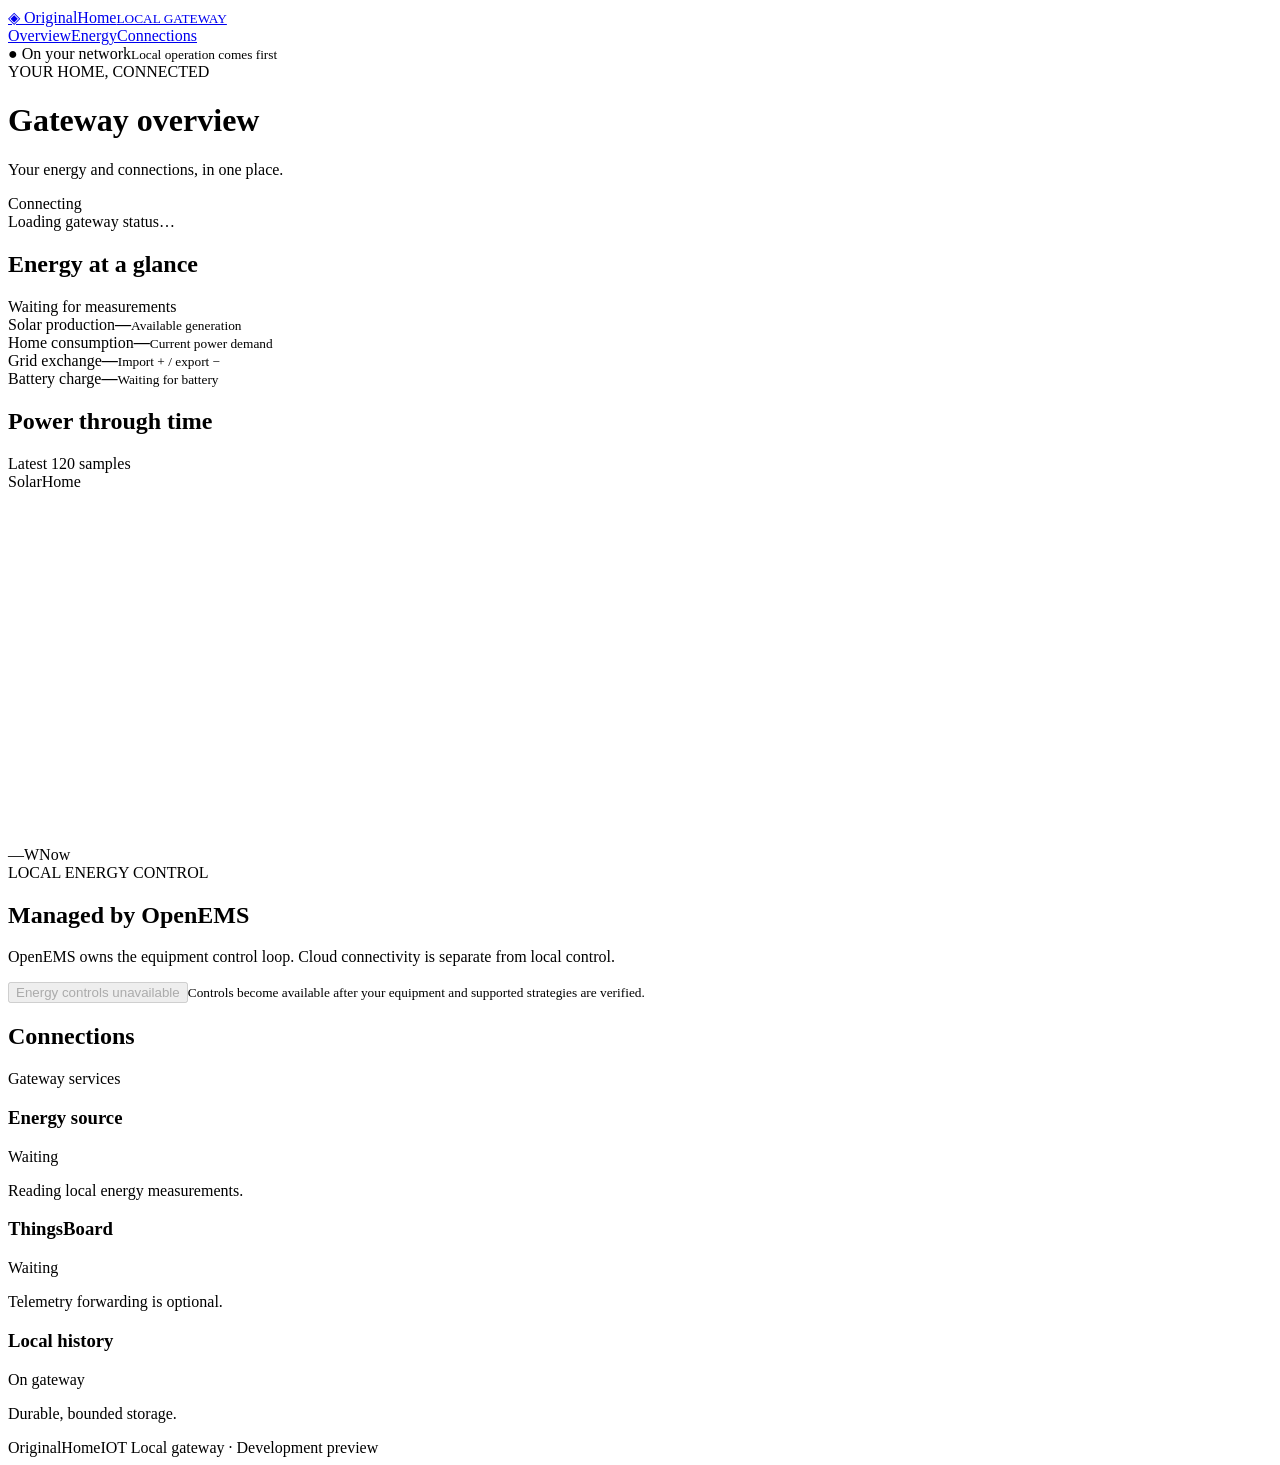
==== gateway/static/index.html @ 0795ae5d "Basic platform with demo data" ====
<!doctype html>
<html lang="en">
<head><meta charset="utf-8"><meta name="viewport" content="width=device-width, initial-scale=1"><title>OriginalHome · Local gateway</title><link rel="stylesheet" href="/style.css"><script defer src="/app.js"></script></head>
<body>
<aside><a class="brand" href="/">◈ <span>OriginalHome<small>LOCAL GATEWAY</small></span></a><nav><a href="#overview">Overview</a><a href="#energy">Energy</a><a href="#connections">Connections</a></nav><div class="local">● On your network<small>Local operation comes first</small></div></aside>
<main id="overview"><header><div><div class="eyebrow">YOUR HOME, CONNECTED</div><h1>Gateway overview</h1><p>Your energy and connections, in one place.</p></div><span id="mode" class="badge">Connecting</span></header>
<div id="notice" role="status" class="notice">Loading gateway status…</div>
<section id="energy"><div class="section-title"><h2>Energy at a glance</h2><span id="updated">Waiting for measurements</span></div><div class="metrics">
<article><span>Solar production</span><strong id="solar">—</strong><small>Available generation</small></article>
<article><span>Home consumption</span><strong id="load">—</strong><small>Current power demand</small></article>
<article><span>Grid exchange</span><strong id="grid">—</strong><small id="grid-direction">Import + / export −</small></article>
<article><span>Battery charge</span><strong id="soc">—</strong><small id="battery">Waiting for battery</small></article>
</div><div class="panels"><article class="chart-panel"><div class="section-title"><h2>Power through time</h2><span>Latest 120 samples</span></div><div class="legend"><span class="solar-dot">Solar</span><span class="load-dot">Home</span></div><svg id="chart" viewBox="0 0 720 200" role="img" aria-label="Solar production and home consumption over time"></svg><div class="chart-labels"><span id="start">—</span><span id="scale">W</span><span>Now</span></div></article><article class="control"><div class="eyebrow">LOCAL ENERGY CONTROL</div><h2>Managed by OpenEMS</h2><p>OpenEMS owns the equipment control loop. Cloud connectivity is separate from local control.</p><button disabled>Energy controls unavailable</button><small>Controls become available after your equipment and supported strategies are verified.</small></article></div></section>
<section id="connections"><div class="section-title"><h2>Connections</h2><span>Gateway services</span></div><div class="connections"><article><h3 id="source-name">Energy source</h3><span id="source" class="badge">Waiting</span><p id="source-detail">Reading local energy measurements.</p></article><article><h3>ThingsBoard</h3><span id="delivery" class="badge">Waiting</span><p id="queue">Telemetry forwarding is optional.</p></article><article><h3>Local history</h3><span class="badge">On gateway</span><p id="retention">Durable, bounded storage.</p></article></div></section>
<footer>OriginalHomeIOT <span>Local gateway · Development preview</span></footer></main></body></html>
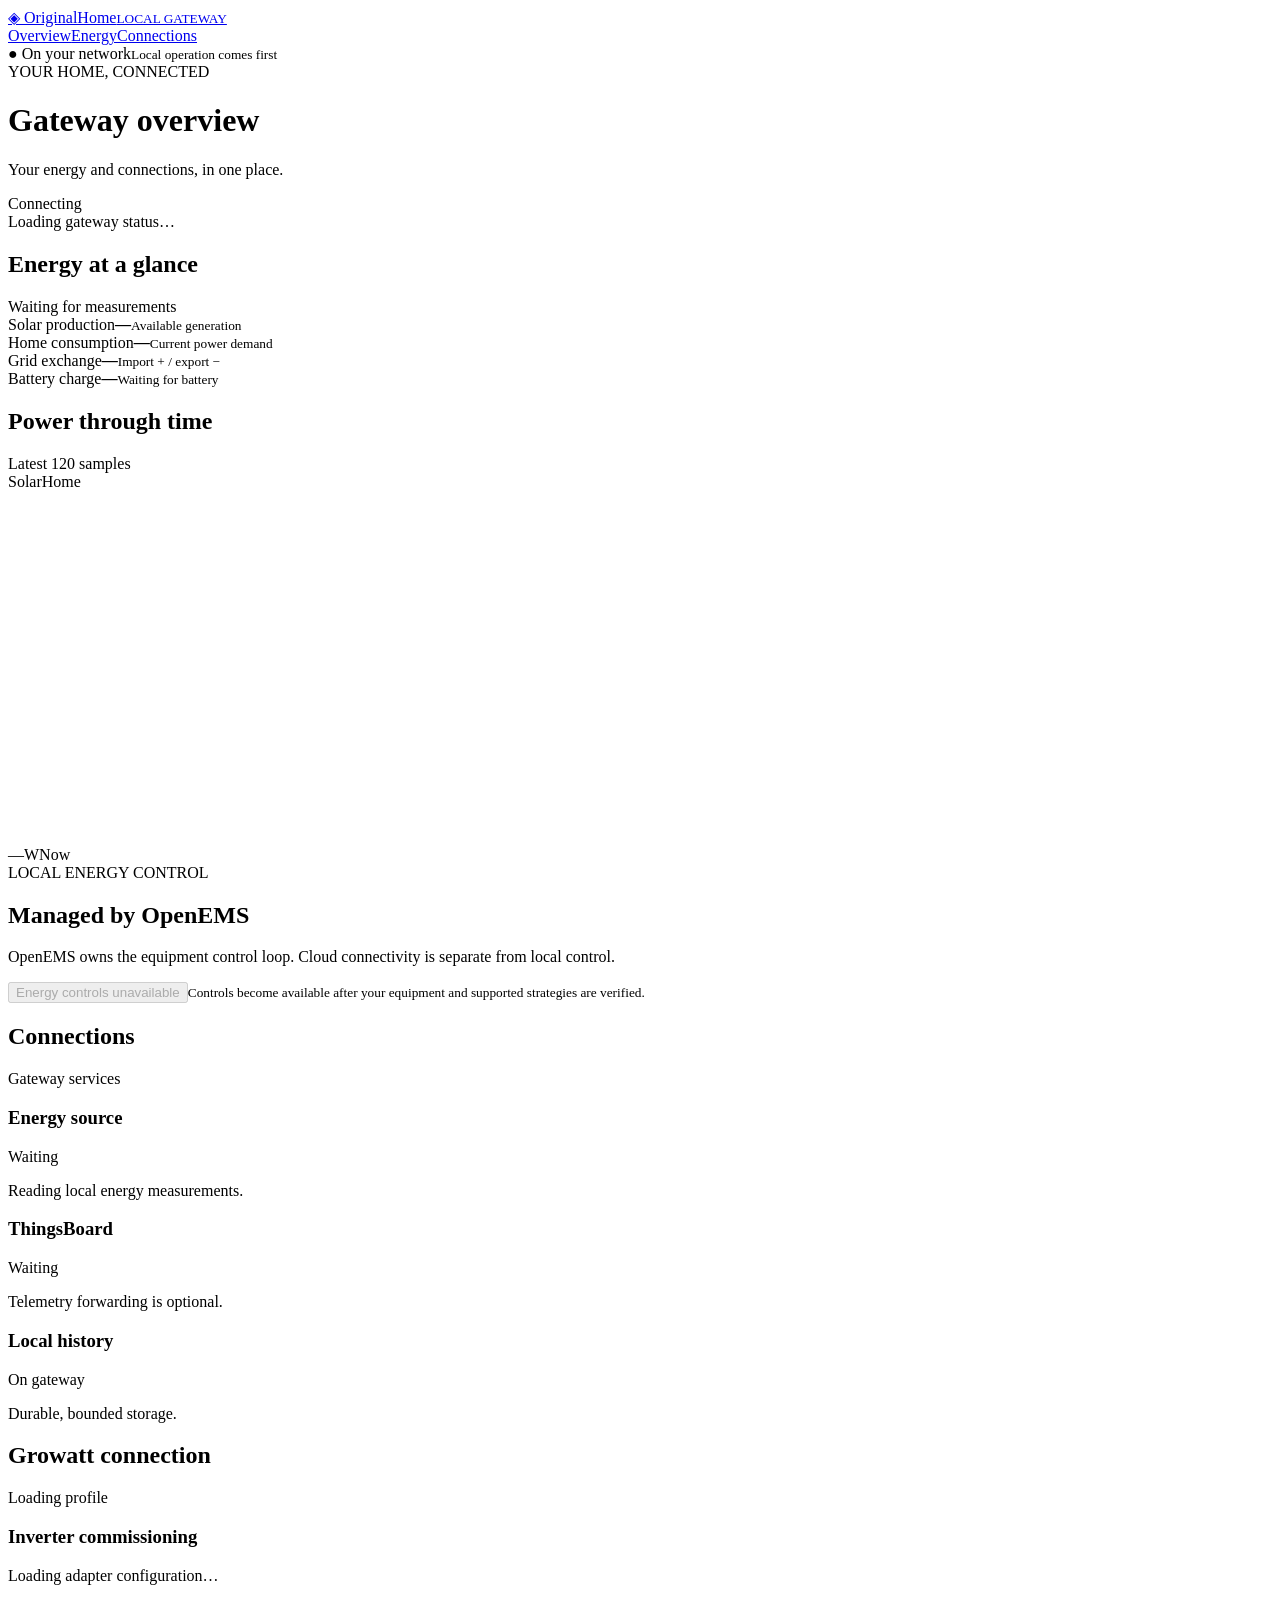
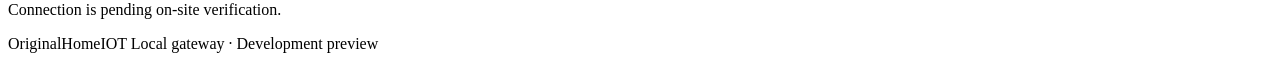
==== commit 25e9aad3: "Added Growatt wifi serial for older model" ====
--- a/gateway/static/index.html
+++ b/gateway/static/index.html
@@ -12,4 +12,5 @@
 <article><span>Battery charge</span><strong id="soc">—</strong><small id="battery">Waiting for battery</small></article>
 </div><div class="panels"><article class="chart-panel"><div class="section-title"><h2>Power through time</h2><span>Latest 120 samples</span></div><div class="legend"><span class="solar-dot">Solar</span><span class="load-dot">Home</span></div><svg id="chart" viewBox="0 0 720 200" role="img" aria-label="Solar production and home consumption over time"></svg><div class="chart-labels"><span id="start">—</span><span id="scale">W</span><span>Now</span></div></article><article class="control"><div class="eyebrow">LOCAL ENERGY CONTROL</div><h2>Managed by OpenEMS</h2><p>OpenEMS owns the equipment control loop. Cloud connectivity is separate from local control.</p><button disabled>Energy controls unavailable</button><small>Controls become available after your equipment and supported strategies are verified.</small></article></div></section>
 <section id="connections"><div class="section-title"><h2>Connections</h2><span>Gateway services</span></div><div class="connections"><article><h3 id="source-name">Energy source</h3><span id="source" class="badge">Waiting</span><p id="source-detail">Reading local energy measurements.</p></article><article><h3>ThingsBoard</h3><span id="delivery" class="badge">Waiting</span><p id="queue">Telemetry forwarding is optional.</p></article><article><h3>Local history</h3><span class="badge">On gateway</span><p id="retention">Durable, bounded storage.</p></article></div></section>
+<section id="growatt"><div class="section-title"><h2>Growatt connection</h2><span id="growatt-state">Loading profile</span></div><article><h3 id="growatt-model">Inverter commissioning</h3><p id="growatt-adapter">Loading adapter configuration…</p><p id="growatt-notice">Connection is pending on-site verification.</p></article></section>
 <footer>OriginalHomeIOT <span>Local gateway · Development preview</span></footer></main></body></html>
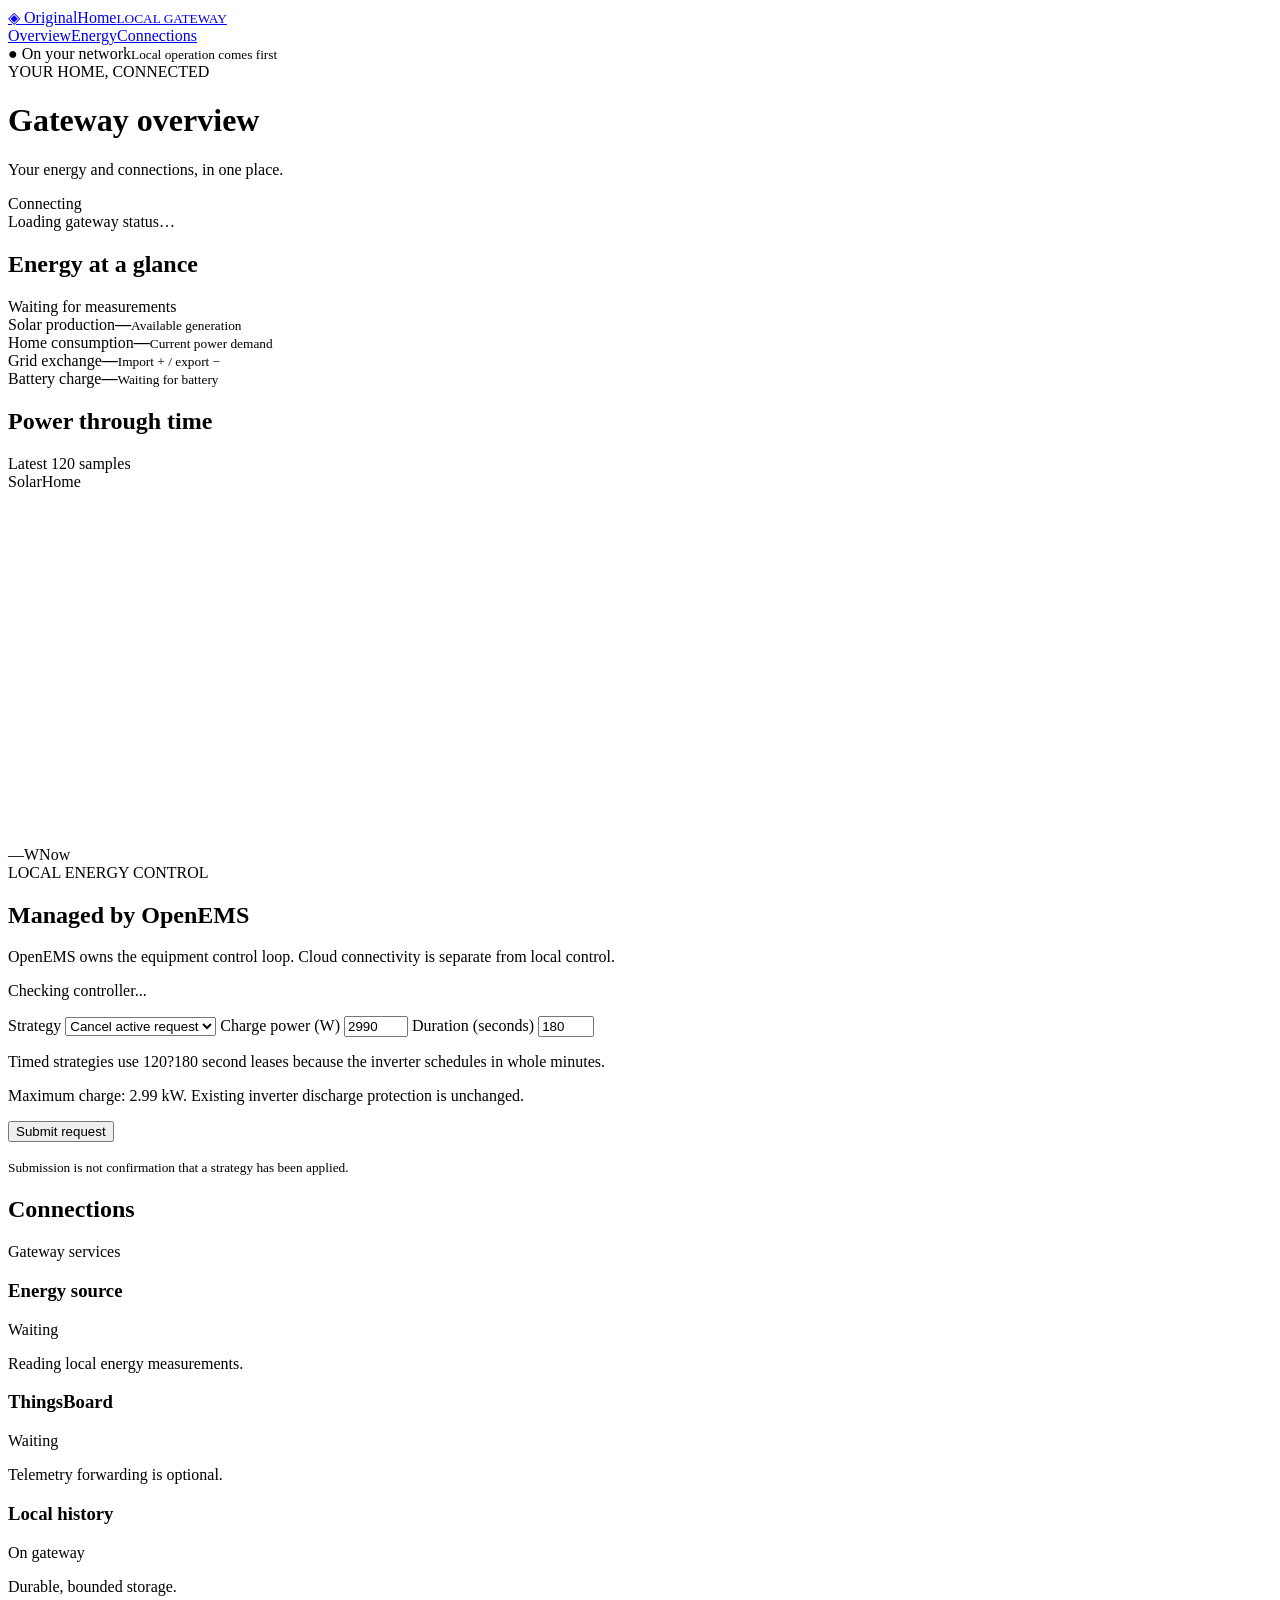
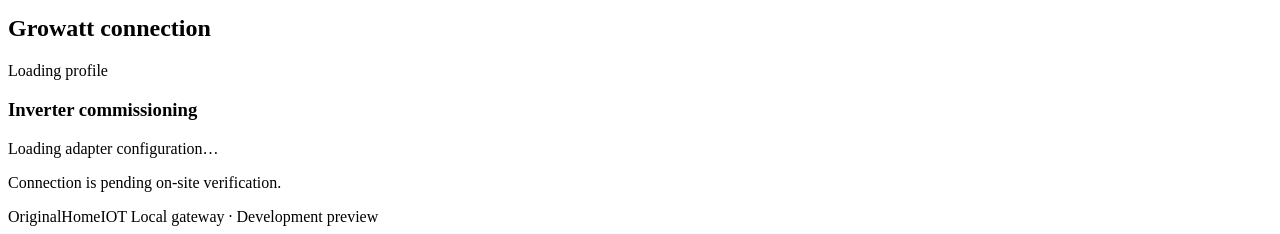
==== commit 8422d1b3: "Poc adjustments toward strategy write implementing" ====
--- a/gateway/static/index.html
+++ b/gateway/static/index.html
@@ -10,7 +10,12 @@
 <article><span>Home consumption</span><strong id="load">—</strong><small>Current power demand</small></article>
 <article><span>Grid exchange</span><strong id="grid">—</strong><small id="grid-direction">Import + / export −</small></article>
 <article><span>Battery charge</span><strong id="soc">—</strong><small id="battery">Waiting for battery</small></article>
-</div><div class="panels"><article class="chart-panel"><div class="section-title"><h2>Power through time</h2><span>Latest 120 samples</span></div><div class="legend"><span class="solar-dot">Solar</span><span class="load-dot">Home</span></div><svg id="chart" viewBox="0 0 720 200" role="img" aria-label="Solar production and home consumption over time"></svg><div class="chart-labels"><span id="start">—</span><span id="scale">W</span><span>Now</span></div></article><article class="control"><div class="eyebrow">LOCAL ENERGY CONTROL</div><h2>Managed by OpenEMS</h2><p>OpenEMS owns the equipment control loop. Cloud connectivity is separate from local control.</p><button disabled>Energy controls unavailable</button><small>Controls become available after your equipment and supported strategies are verified.</small></article></div></section>
+</div><div class="panels"><article class="chart-panel"><div class="section-title"><h2>Power through time</h2><span>Latest 120 samples</span></div><div class="legend"><span class="solar-dot">Solar</span><span class="load-dot">Home</span></div><svg id="chart" viewBox="0 0 720 200" role="img" aria-label="Solar production and home consumption over time"></svg><div class="chart-labels"><span id="start">—</span><span id="scale">W</span><span>Now</span></div></article><article class="control"><div class="eyebrow">LOCAL ENERGY CONTROL</div><h2>Managed by OpenEMS</h2><p>OpenEMS owns the equipment control loop. Cloud connectivity is separate from local control.</p><p id="control-status" role="status">Checking controller...</p><form id="strategy-form">
+<label>Strategy <select id="strategy"><option value="MONITOR">Cancel active request</option><option value="SELF_CONSUMPTION">Self consumption</option><option value="SOLAR_CHARGE">Solar charging</option></select></label>
+<label>Charge power (W) <input id="charge-w" type="number" min="0" max="2990" value="2990" required></label>
+<label>Duration (seconds) <input id="duration" type="number" min="120" max="180" value="180" required></label>
+<p>Timed strategies use 120?180 second leases because the inverter schedules in whole minutes.</p><p>Maximum charge: 2.99 kW. Existing inverter discharge protection is unchanged.</p><button id="strategy-submit">Submit request</button></form>
+<p id="command-result" role="status"></p><ul id="control-blockers"></ul><small>Submission is not confirmation that a strategy has been applied.</small></article></div></section>
 <section id="connections"><div class="section-title"><h2>Connections</h2><span>Gateway services</span></div><div class="connections"><article><h3 id="source-name">Energy source</h3><span id="source" class="badge">Waiting</span><p id="source-detail">Reading local energy measurements.</p></article><article><h3>ThingsBoard</h3><span id="delivery" class="badge">Waiting</span><p id="queue">Telemetry forwarding is optional.</p></article><article><h3>Local history</h3><span class="badge">On gateway</span><p id="retention">Durable, bounded storage.</p></article></div></section>
 <section id="growatt"><div class="section-title"><h2>Growatt connection</h2><span id="growatt-state">Loading profile</span></div><article><h3 id="growatt-model">Inverter commissioning</h3><p id="growatt-adapter">Loading adapter configuration…</p><p id="growatt-notice">Connection is pending on-site verification.</p></article></section>
 <footer>OriginalHomeIOT <span>Local gateway · Development preview</span></footer></main></body></html>
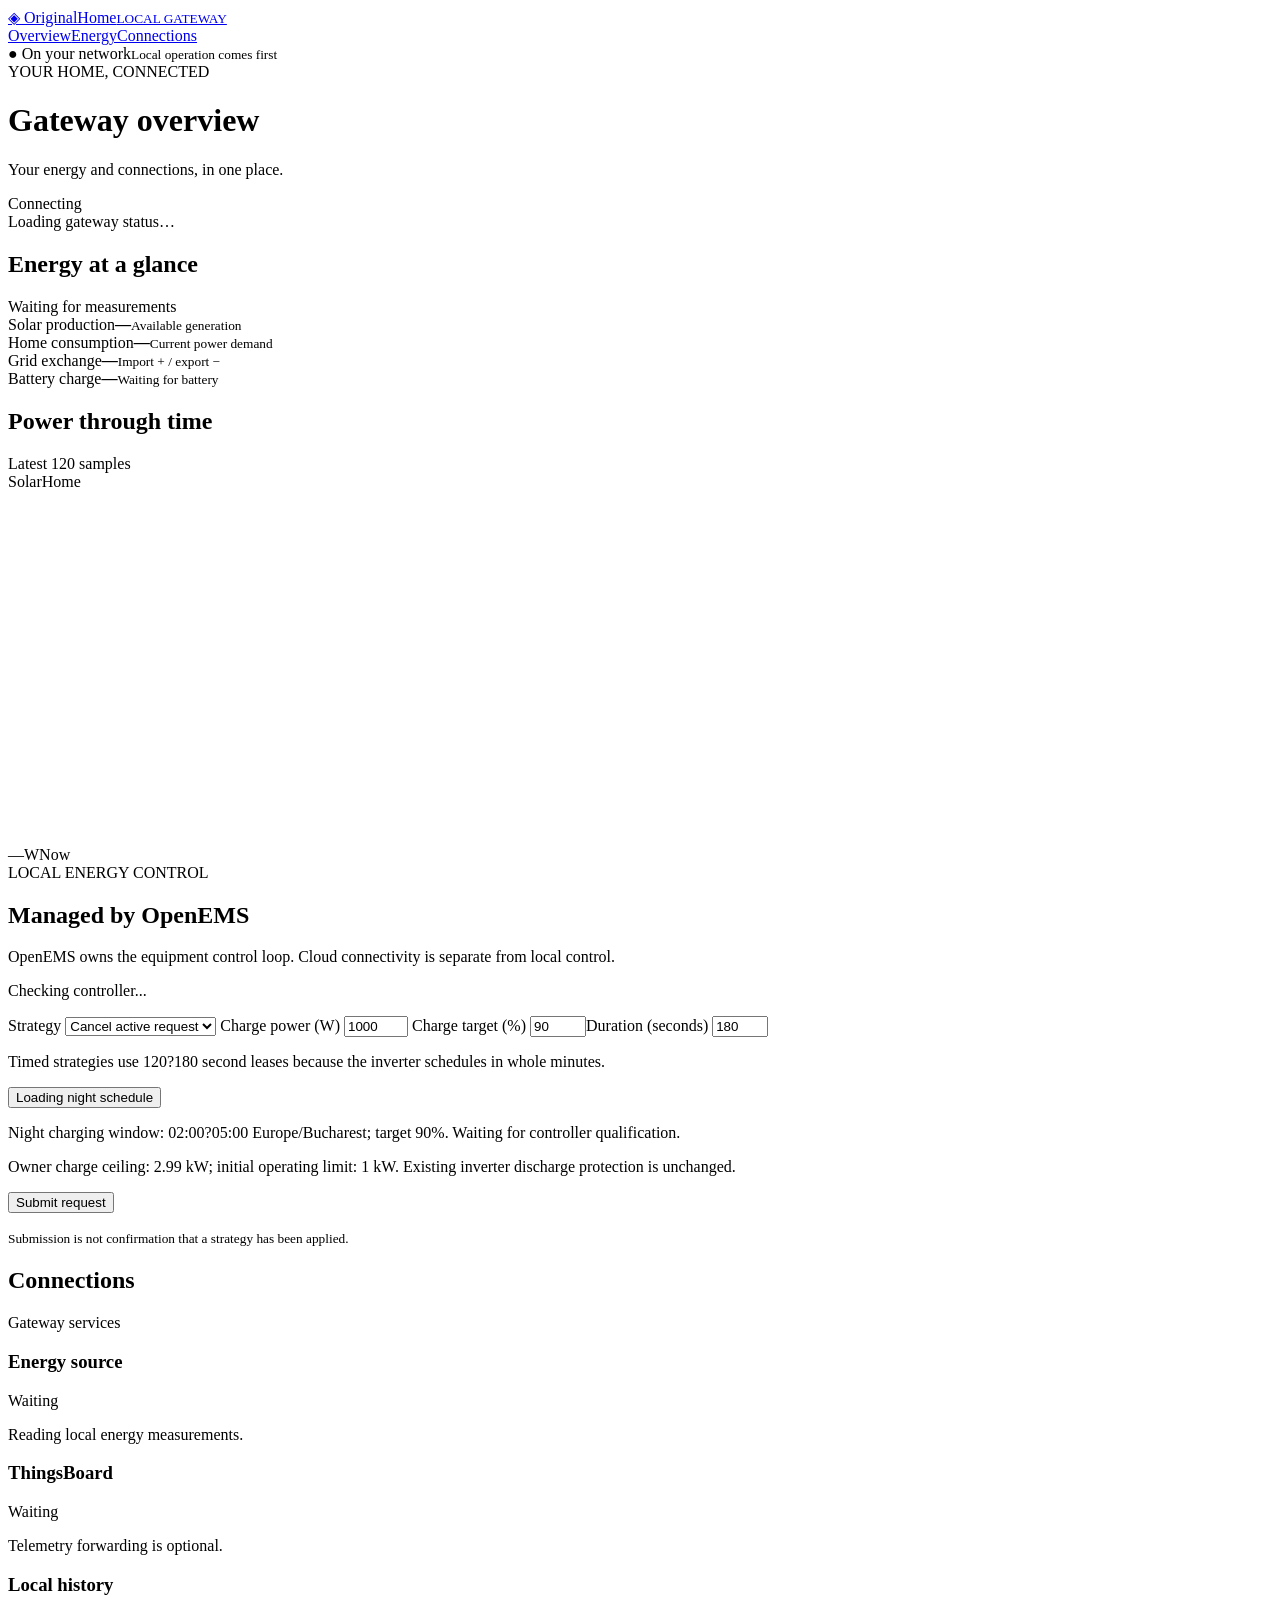
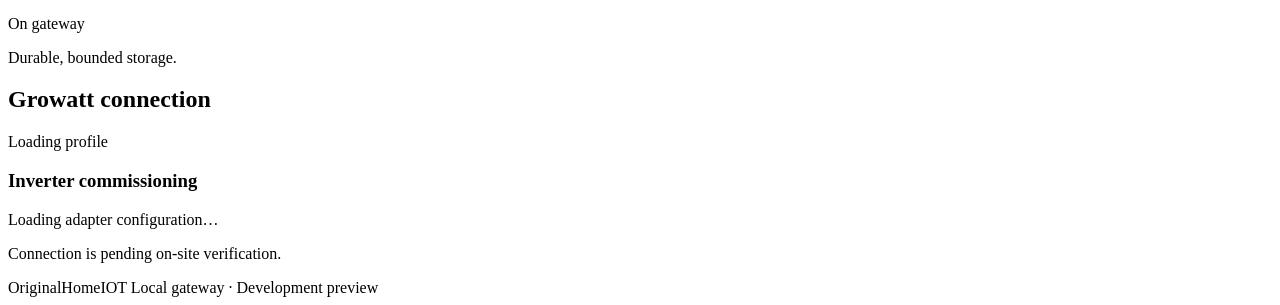
==== commit 04a848d5: "Added Olinuxino Comission Capability" ====
--- a/gateway/static/index.html
+++ b/gateway/static/index.html
@@ -11,10 +11,10 @@
 <article><span>Grid exchange</span><strong id="grid">—</strong><small id="grid-direction">Import + / export −</small></article>
 <article><span>Battery charge</span><strong id="soc">—</strong><small id="battery">Waiting for battery</small></article>
 </div><div class="panels"><article class="chart-panel"><div class="section-title"><h2>Power through time</h2><span>Latest 120 samples</span></div><div class="legend"><span class="solar-dot">Solar</span><span class="load-dot">Home</span></div><svg id="chart" viewBox="0 0 720 200" role="img" aria-label="Solar production and home consumption over time"></svg><div class="chart-labels"><span id="start">—</span><span id="scale">W</span><span>Now</span></div></article><article class="control"><div class="eyebrow">LOCAL ENERGY CONTROL</div><h2>Managed by OpenEMS</h2><p>OpenEMS owns the equipment control loop. Cloud connectivity is separate from local control.</p><p id="control-status" role="status">Checking controller...</p><form id="strategy-form">
-<label>Strategy <select id="strategy"><option value="MONITOR">Cancel active request</option><option value="SELF_CONSUMPTION">Self consumption</option><option value="SOLAR_CHARGE">Solar charging</option></select></label>
-<label>Charge power (W) <input id="charge-w" type="number" min="0" max="2990" value="2990" required></label>
-<label>Duration (seconds) <input id="duration" type="number" min="120" max="180" value="180" required></label>
-<p>Timed strategies use 120?180 second leases because the inverter schedules in whole minutes.</p><p>Maximum charge: 2.99 kW. Existing inverter discharge protection is unchanged.</p><button id="strategy-submit">Submit request</button></form>
+<label>Strategy <select id="strategy"><option value="MONITOR">Cancel active request</option><option value="SELF_CONSUMPTION">Self consumption</option><option value="SOLAR_CHARGE">Solar charging</option><option value="GRID_CHARGE">Charge from grid</option></select></label>
+<label>Charge power (W) <input id="charge-w" type="number" min="0" max="1000" value="1000" required></label>
+<label>Charge target (%) <input id="target-soc" type="number" min="1" max="100" value="90" required></label><label>Duration (seconds) <input id="duration" type="number" min="120" max="180" value="180" required></label>
+<p>Timed strategies use 120?180 second leases because the inverter schedules in whole minutes.</p><button id="night-schedule-toggle" type="button">Loading night schedule</button><p id="night-schedule-status">Night charging window: 02:00?05:00 Europe/Bucharest; target 90%. Waiting for controller qualification.</p><p>Owner charge ceiling: 2.99 kW; initial operating limit: 1 kW. Existing inverter discharge protection is unchanged.</p><button id="strategy-submit">Submit request</button></form>
 <p id="command-result" role="status"></p><ul id="control-blockers"></ul><small>Submission is not confirmation that a strategy has been applied.</small></article></div></section>
 <section id="connections"><div class="section-title"><h2>Connections</h2><span>Gateway services</span></div><div class="connections"><article><h3 id="source-name">Energy source</h3><span id="source" class="badge">Waiting</span><p id="source-detail">Reading local energy measurements.</p></article><article><h3>ThingsBoard</h3><span id="delivery" class="badge">Waiting</span><p id="queue">Telemetry forwarding is optional.</p></article><article><h3>Local history</h3><span class="badge">On gateway</span><p id="retention">Durable, bounded storage.</p></article></div></section>
 <section id="growatt"><div class="section-title"><h2>Growatt connection</h2><span id="growatt-state">Loading profile</span></div><article><h3 id="growatt-model">Inverter commissioning</h3><p id="growatt-adapter">Loading adapter configuration…</p><p id="growatt-notice">Connection is pending on-site verification.</p></article></section>
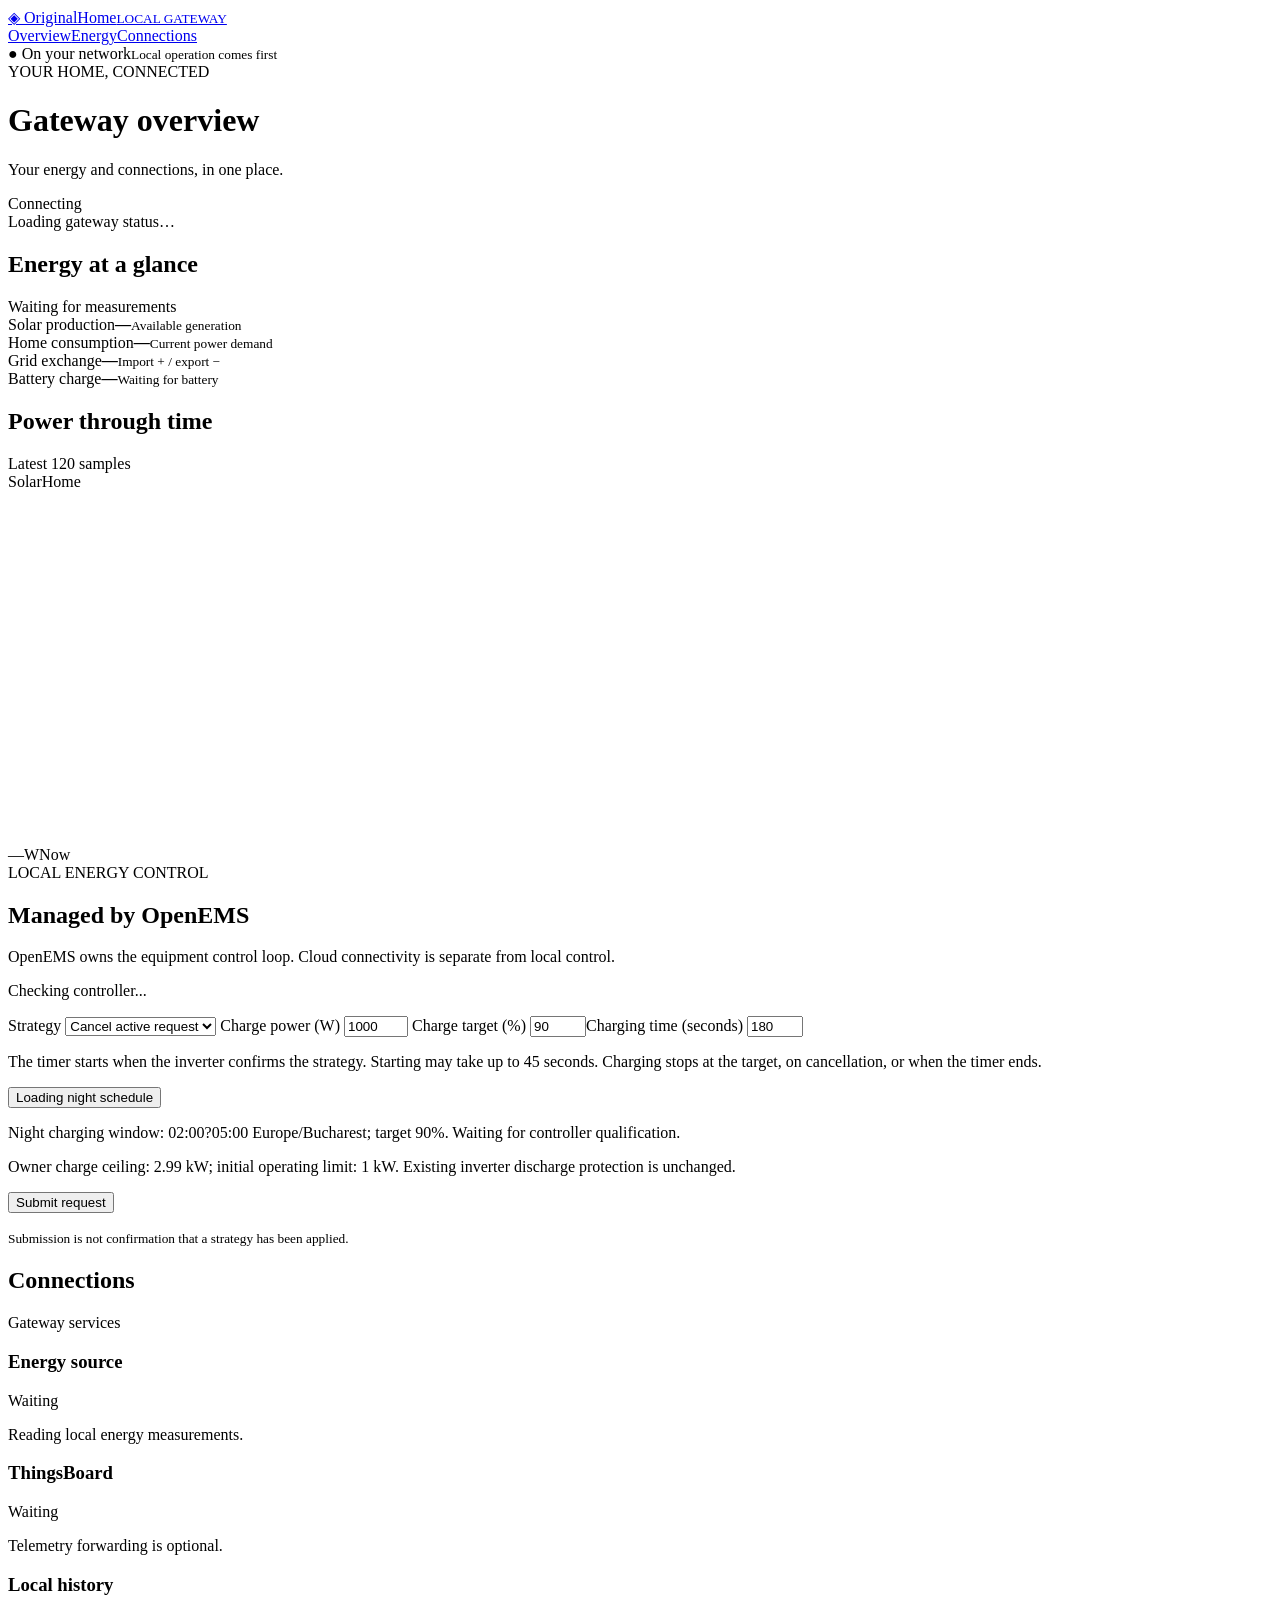
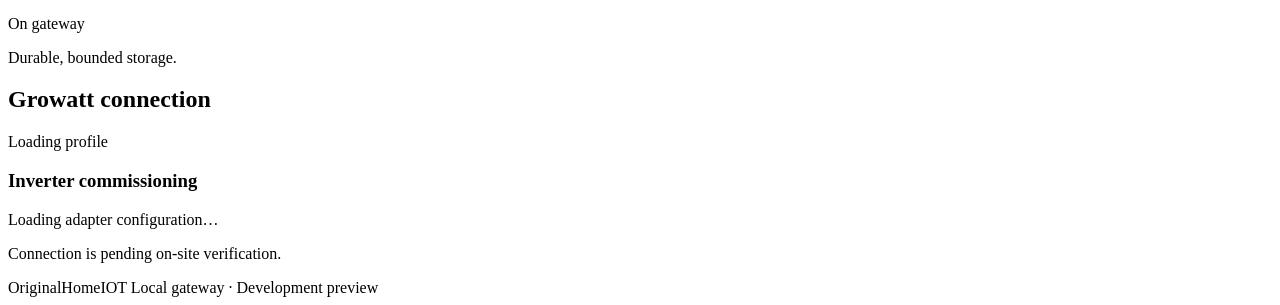
==== commit 9232ec1c: "feat: Enhance Olinuxino gateway control with confirmed runtime and activation allowance - Updated RE" ====
--- a/gateway/static/index.html
+++ b/gateway/static/index.html
@@ -13,8 +13,8 @@
 </div><div class="panels"><article class="chart-panel"><div class="section-title"><h2>Power through time</h2><span>Latest 120 samples</span></div><div class="legend"><span class="solar-dot">Solar</span><span class="load-dot">Home</span></div><svg id="chart" viewBox="0 0 720 200" role="img" aria-label="Solar production and home consumption over time"></svg><div class="chart-labels"><span id="start">—</span><span id="scale">W</span><span>Now</span></div></article><article class="control"><div class="eyebrow">LOCAL ENERGY CONTROL</div><h2>Managed by OpenEMS</h2><p>OpenEMS owns the equipment control loop. Cloud connectivity is separate from local control.</p><p id="control-status" role="status">Checking controller...</p><form id="strategy-form">
 <label>Strategy <select id="strategy"><option value="MONITOR">Cancel active request</option><option value="SELF_CONSUMPTION">Self consumption</option><option value="SOLAR_CHARGE">Solar charging</option><option value="GRID_CHARGE">Charge from grid</option></select></label>
 <label>Charge power (W) <input id="charge-w" type="number" min="0" max="1000" value="1000" required></label>
-<label>Charge target (%) <input id="target-soc" type="number" min="1" max="100" value="90" required></label><label>Duration (seconds) <input id="duration" type="number" min="120" max="180" value="180" required></label>
-<p>Timed strategies use 120?180 second leases because the inverter schedules in whole minutes.</p><button id="night-schedule-toggle" type="button">Loading night schedule</button><p id="night-schedule-status">Night charging window: 02:00?05:00 Europe/Bucharest; target 90%. Waiting for controller qualification.</p><p>Owner charge ceiling: 2.99 kW; initial operating limit: 1 kW. Existing inverter discharge protection is unchanged.</p><button id="strategy-submit">Submit request</button></form>
+<label>Charge target (%) <input id="target-soc" type="number" min="1" max="100" value="90" required></label><label>Charging time (seconds) <input id="duration" type="number" min="120" max="180" value="180" required></label>
+<p>The timer starts when the inverter confirms the strategy. Starting may take up to 45 seconds. Charging stops at the target, on cancellation, or when the timer ends.</p><button id="night-schedule-toggle" type="button">Loading night schedule</button><p id="night-schedule-status">Night charging window: 02:00?05:00 Europe/Bucharest; target 90%. Waiting for controller qualification.</p><p>Owner charge ceiling: 2.99 kW; initial operating limit: 1 kW. Existing inverter discharge protection is unchanged.</p><button id="strategy-submit">Submit request</button></form>
 <p id="command-result" role="status"></p><ul id="control-blockers"></ul><small>Submission is not confirmation that a strategy has been applied.</small></article></div></section>
 <section id="connections"><div class="section-title"><h2>Connections</h2><span>Gateway services</span></div><div class="connections"><article><h3 id="source-name">Energy source</h3><span id="source" class="badge">Waiting</span><p id="source-detail">Reading local energy measurements.</p></article><article><h3>ThingsBoard</h3><span id="delivery" class="badge">Waiting</span><p id="queue">Telemetry forwarding is optional.</p></article><article><h3>Local history</h3><span class="badge">On gateway</span><p id="retention">Durable, bounded storage.</p></article></div></section>
 <section id="growatt"><div class="section-title"><h2>Growatt connection</h2><span id="growatt-state">Loading profile</span></div><article><h3 id="growatt-model">Inverter commissioning</h3><p id="growatt-adapter">Loading adapter configuration…</p><p id="growatt-notice">Connection is pending on-site verification.</p></article></section>
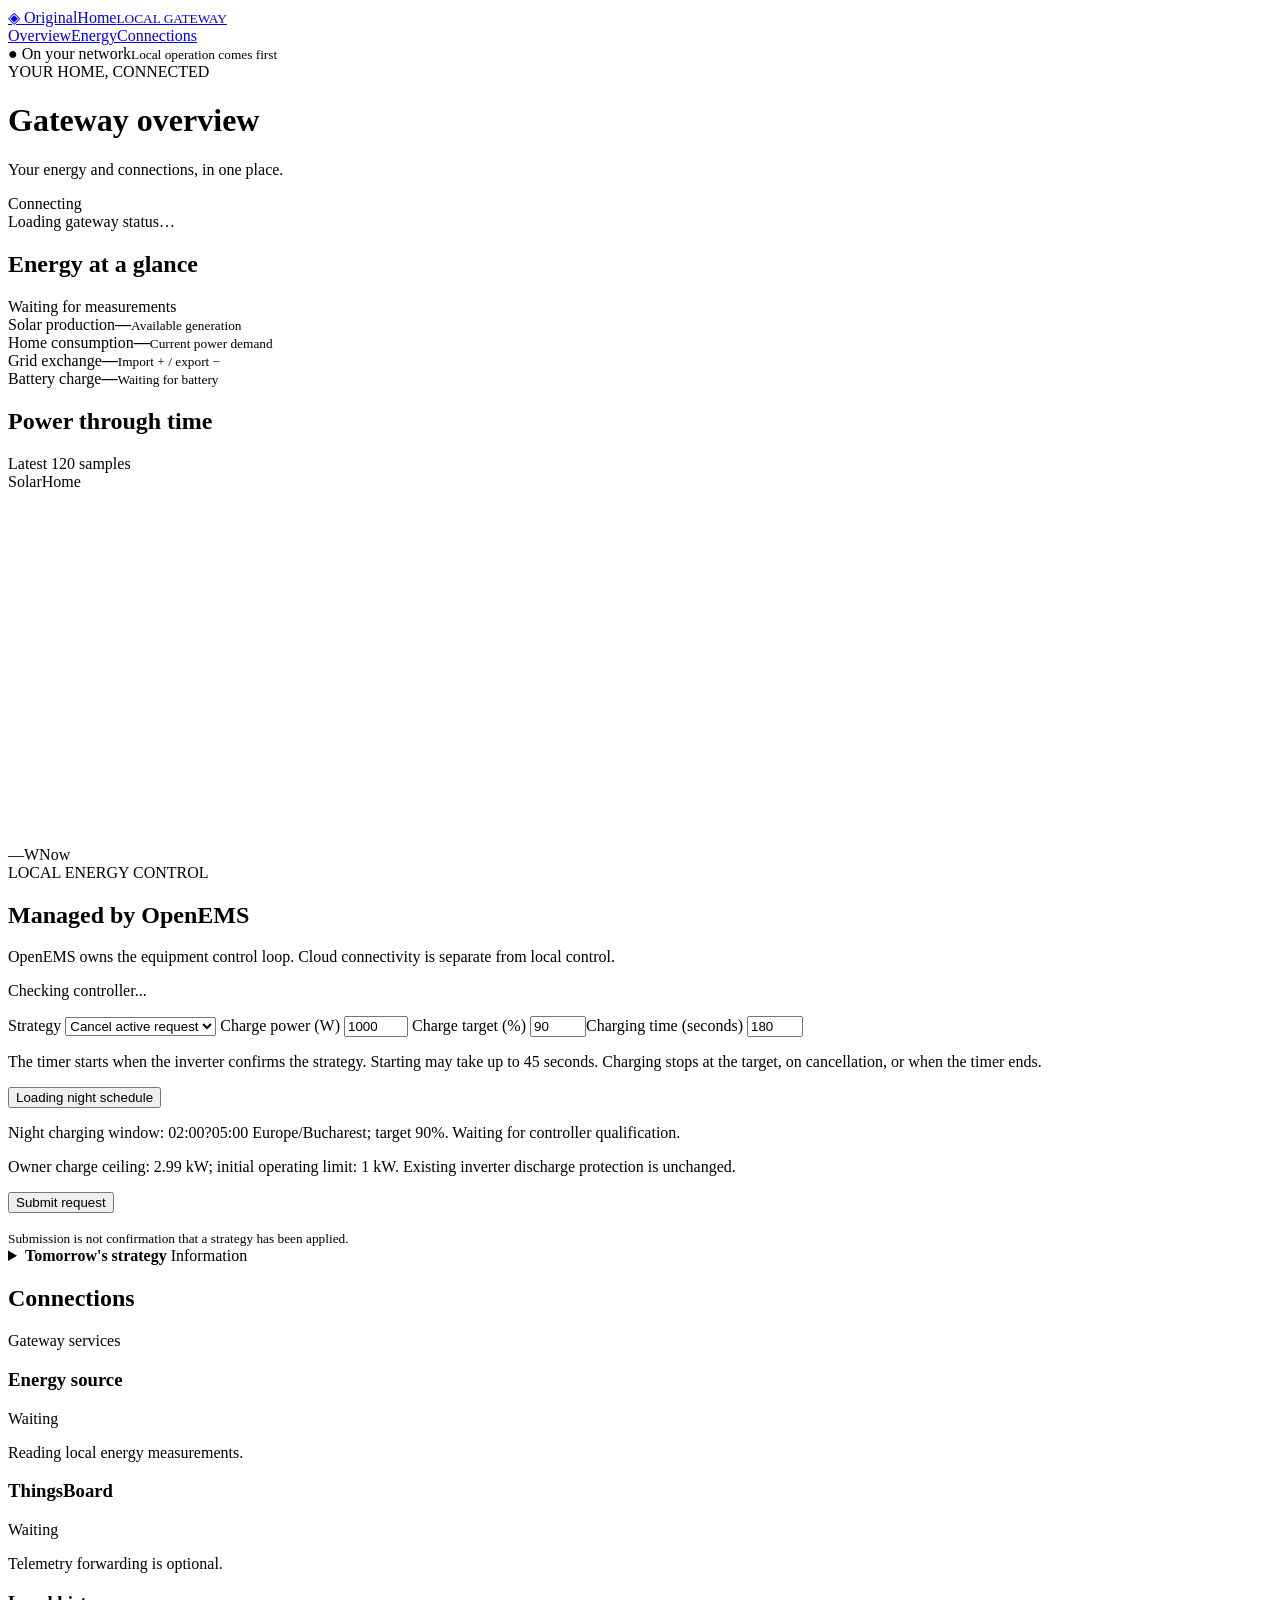
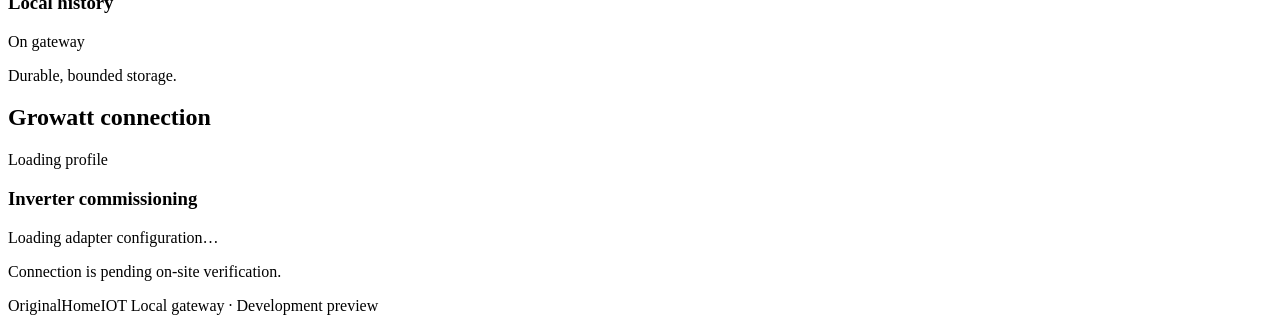
==== commit e2c54f9a: "added financial plan with energy price display" ====
--- a/gateway/static/index.html
+++ b/gateway/static/index.html
@@ -16,6 +16,19 @@
 <label>Charge target (%) <input id="target-soc" type="number" min="1" max="100" value="90" required></label><label>Charging time (seconds) <input id="duration" type="number" min="120" max="180" value="180" required></label>
 <p>The timer starts when the inverter confirms the strategy. Starting may take up to 45 seconds. Charging stops at the target, on cancellation, or when the timer ends.</p><button id="night-schedule-toggle" type="button">Loading night schedule</button><p id="night-schedule-status">Night charging window: 02:00?05:00 Europe/Bucharest; target 90%. Waiting for controller qualification.</p><p>Owner charge ceiling: 2.99 kW; initial operating limit: 1 kW. Existing inverter discharge protection is unchanged.</p><button id="strategy-submit">Submit request</button></form>
 <p id="command-result" role="status"></p><ul id="control-blockers"></ul><small>Submission is not confirmation that a strategy has been applied.</small></article></div></section>
+<section id="day-plan" class="plan-card" aria-label="Tomorrow energy demo">
+<details class="strategy-dropdown"><summary><strong>Tomorrow's strategy</strong> <span id="plan-badge" class="badge">Information</span></summary>
+<h2>Next-day energy plan</h2>
+<p id="plan-meta">Loading illustrative plan...</p>
+<div class="plan-metrics">
+<article><span>Daily imported energy cost</span><strong id="plan-import">--</strong><small id="plan-import-energy"></small></article>
+<article><span>Daily exported energy value</span><strong id="plan-export">--</strong><small id="plan-export-energy"></small></article>
+<article><span>Net financial gain</span><strong id="plan-net">--</strong><small>Export minus import minus battery wear</small></article>
+</div><p id="plan-savings"></p>
+<p id="plan-assumptions">Simulation: 3 kWh battery, 10-90% reserve range, 50% start/end charge, up to 2.99 kW charge/discharge, 95% efficiency each way. Solar serves the home first; surplus solar and cheap grid energy fill the battery for higher-value periods.</p>
+<p id="plan-disclaimer">Synthetic EUR prices, solar and demand. Illustrative fees and battery wear included; supplier settlement, taxes and export permission need confirmation. Current qualified hardware rate is 1 kW. This plan sends no equipment commands.</p>
+<details><summary>View all 15-minute intervals</summary><div class="plan-table"><table><thead id="plan-columns"><tr><th>Start (local)</th><th>Buy / sell EUR/kWh</th><th>Solar / home kWh</th><th>Action</th><th>Charge / discharge kW</th><th>End SoC</th><th>Import / export kWh</th></tr></thead><tbody id="plan-slots"></tbody></table></div></details>
+</details></section>
 <section id="connections"><div class="section-title"><h2>Connections</h2><span>Gateway services</span></div><div class="connections"><article><h3 id="source-name">Energy source</h3><span id="source" class="badge">Waiting</span><p id="source-detail">Reading local energy measurements.</p></article><article><h3>ThingsBoard</h3><span id="delivery" class="badge">Waiting</span><p id="queue">Telemetry forwarding is optional.</p></article><article><h3>Local history</h3><span class="badge">On gateway</span><p id="retention">Durable, bounded storage.</p></article></div></section>
 <section id="growatt"><div class="section-title"><h2>Growatt connection</h2><span id="growatt-state">Loading profile</span></div><article><h3 id="growatt-model">Inverter commissioning</h3><p id="growatt-adapter">Loading adapter configuration…</p><p id="growatt-notice">Connection is pending on-site verification.</p></article></section>
 <footer>OriginalHomeIOT <span>Local gateway · Development preview</span></footer></main></body></html>
